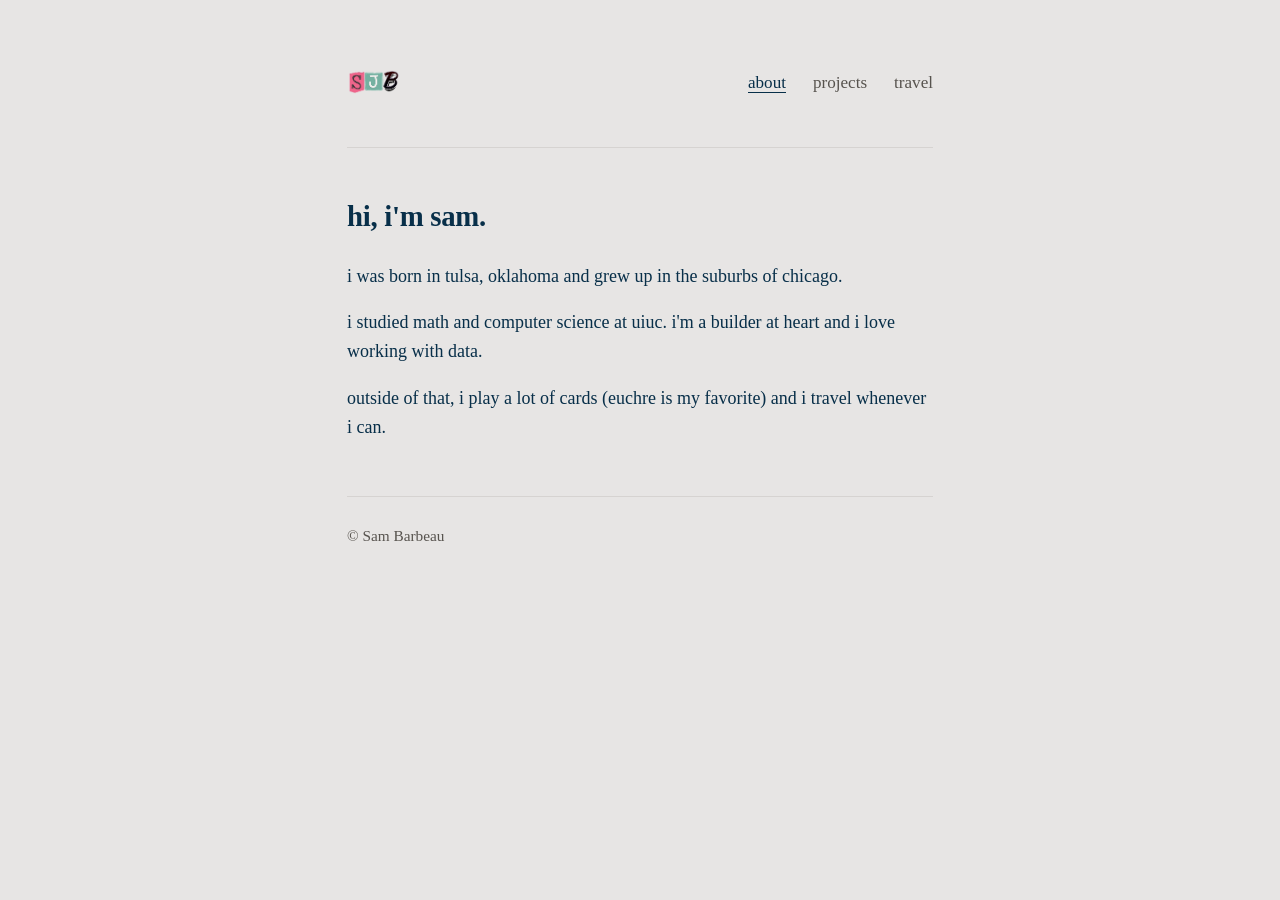
==== index.html @ b22ff21c "tweak home page, add travel places, improve globe performance." ====
<!doctype html>
<html lang="en">
<head>
  <meta charset="utf-8" />
  <meta name="viewport" content="width=device-width, initial-scale=1" />
  <title>sam barbeau</title>
  <meta name="description" content="Sam Barbeau — builder, data nerd, traveler." />
  <link rel="icon" type="image/png" href="/img/page_logo.png" />
  <link rel="stylesheet" href="/styles.css" />
</head>
<body>
  <div class="wrap">
    <header class="site">
      <a href="/" class="brand">
        <img src="/img/page_logo.png" alt="" />
      </a>
      <nav class="site">
        <a href="/" class="active">about</a>
        <a href="/projects.html">projects</a>
        <a href="/travel.html">travel</a>
      </nav>
    </header>

    <main>
      <h1>hi, i'm sam.</h1>
      <p>i was born in tulsa, oklahoma and grew up in the suburbs of chicago.</p>
      <p>i studied math and computer science at uiuc. i'm a builder at heart and i love working with data.</p>
      <p>outside of that, i play a lot of cards (euchre is my favorite) and i travel whenever i can.</p>
    </main>

    <footer class="site">
      <span>&copy; Sam Barbeau</span>
    </footer>
  </div>
</body>
</html>
---- styles.css ----
:root {
  --bg: #e7e5e4;
  --ink: #082f49;
  --accent: #0369a1;
  --muted: #57534e;
  --line: #d6d3d1;
}

* { box-sizing: border-box; }

html, body {
  margin: 0;
  padding: 0;
  background: var(--bg);
  color: var(--ink);
  font-family: ui-serif, Georgia, "Times New Roman", serif;
  font-size: 18px;
  line-height: 1.6;
}

a {
  color: var(--accent);
  text-decoration: none;
  border-bottom: 1px solid transparent;
  transition: border-color 120ms ease;
}
a:hover { border-bottom-color: var(--accent); }

.wrap {
  max-width: 640px;
  margin: 0 auto;
  padding: 3rem 1.5rem 4rem;
}

header.site {
  display: flex;
  align-items: center;
  justify-content: space-between;
  padding-bottom: 2rem;
  border-bottom: 1px solid var(--line);
  margin-bottom: 2.5rem;
}

.brand {
  display: flex;
  align-items: center;
  gap: 0.6rem;
  font-weight: 600;
  letter-spacing: 0.02em;
  color: var(--ink);
}
.brand img { height: 56px; width: 56px; }
.brand:hover { border-bottom-color: transparent; }

nav.site a {
  margin-left: 1.25rem;
  font-size: 0.95rem;
  color: var(--muted);
}
nav.site a:hover,
nav.site a.active {
  color: var(--ink);
  border-bottom-color: var(--ink);
}

h1 {
  font-size: 1.6rem;
  font-weight: 600;
  margin: 0 0 1.25rem;
  letter-spacing: -0.01em;
}

p { margin: 0 0 1rem; }

ul.projects {
  list-style: none;
  padding: 0;
  margin: 1rem 0 0;
}
ul.projects li {
  padding: 0.85rem 0;
  border-bottom: 1px solid var(--line);
  display: flex;
  justify-content: space-between;
  align-items: baseline;
  gap: 1rem;
}
ul.projects li:last-child { border-bottom: none; }
ul.projects .name { font-weight: 500; }
ul.projects .desc { color: var(--muted); font-size: 0.9rem; flex: 1; text-align: right; }

footer.site {
  margin-top: 3rem;
  padding-top: 1.5rem;
  border-top: 1px solid var(--line);
  font-size: 0.85rem;
  color: var(--muted);
  display: flex;
  align-items: center;
  gap: 0.6rem;
}
footer.site img { height: 18px; width: 18px; opacity: 0.7; }

/* Travel page */
.wrap.travel {
  max-width: 900px;
}
#globe {
  width: 100%;
  height: 560px;
  margin: 1rem 0 1.5rem;
  border: 1px solid var(--line);
  border-radius: 4px;
  background: var(--bg);
  cursor: grab;
}
#globe:active { cursor: grabbing; }

.locations {
  list-style: none;
  padding: 0;
  margin: 0;
  display: grid;
  grid-template-columns: repeat(auto-fill, minmax(180px, 1fr));
  gap: 0.5rem 1.25rem;
}
.locations li {
  font-size: 0.95rem;
  color: var(--muted);
  cursor: pointer;
  padding: 0.25rem 0;
  border-bottom: 1px dashed transparent;
  transition: color 120ms ease, border-color 120ms ease;
}
.locations li:hover,
.locations li.active {
  color: var(--ink);
  border-bottom-color: var(--ink);
}
.locations .country {
  font-size: 0.8rem;
  color: var(--muted);
  margin-left: 0.4rem;
}

@media (max-width: 540px) {
  header.site { flex-direction: column; gap: 1rem; align-items: flex-start; }
  nav.site a { margin-left: 0; margin-right: 1rem; }
  #globe { height: 380px; }
}
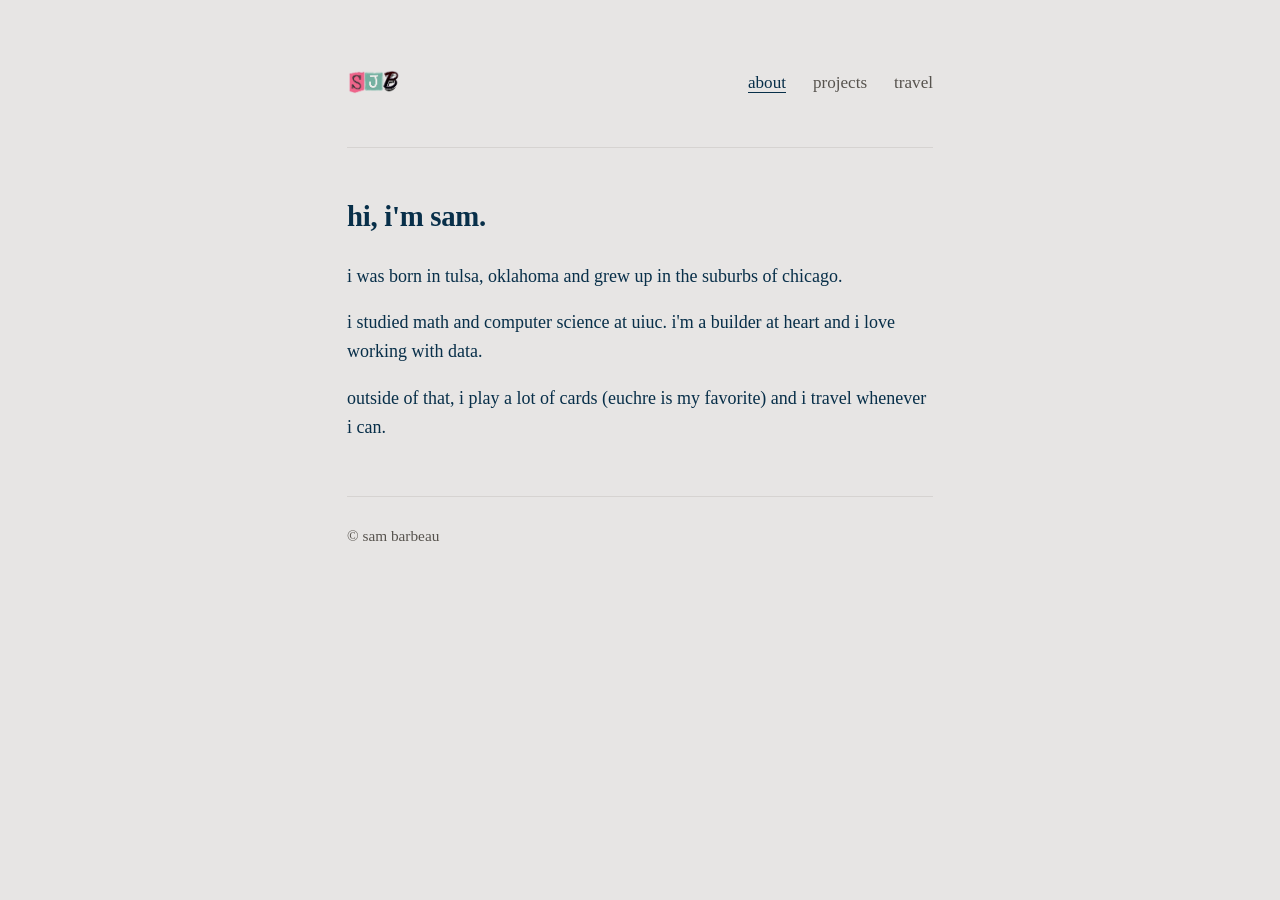
==== commit c924c871: "Add path proxies; list constants and color game projects" ====
--- a/index.html
+++ b/index.html
@@ -29,7 +29,7 @@
     </main>
 
     <footer class="site">
-      <span>&copy; Sam Barbeau</span>
+      <span>&copy; sam barbeau</span>
     </footer>
   </div>
 </body>
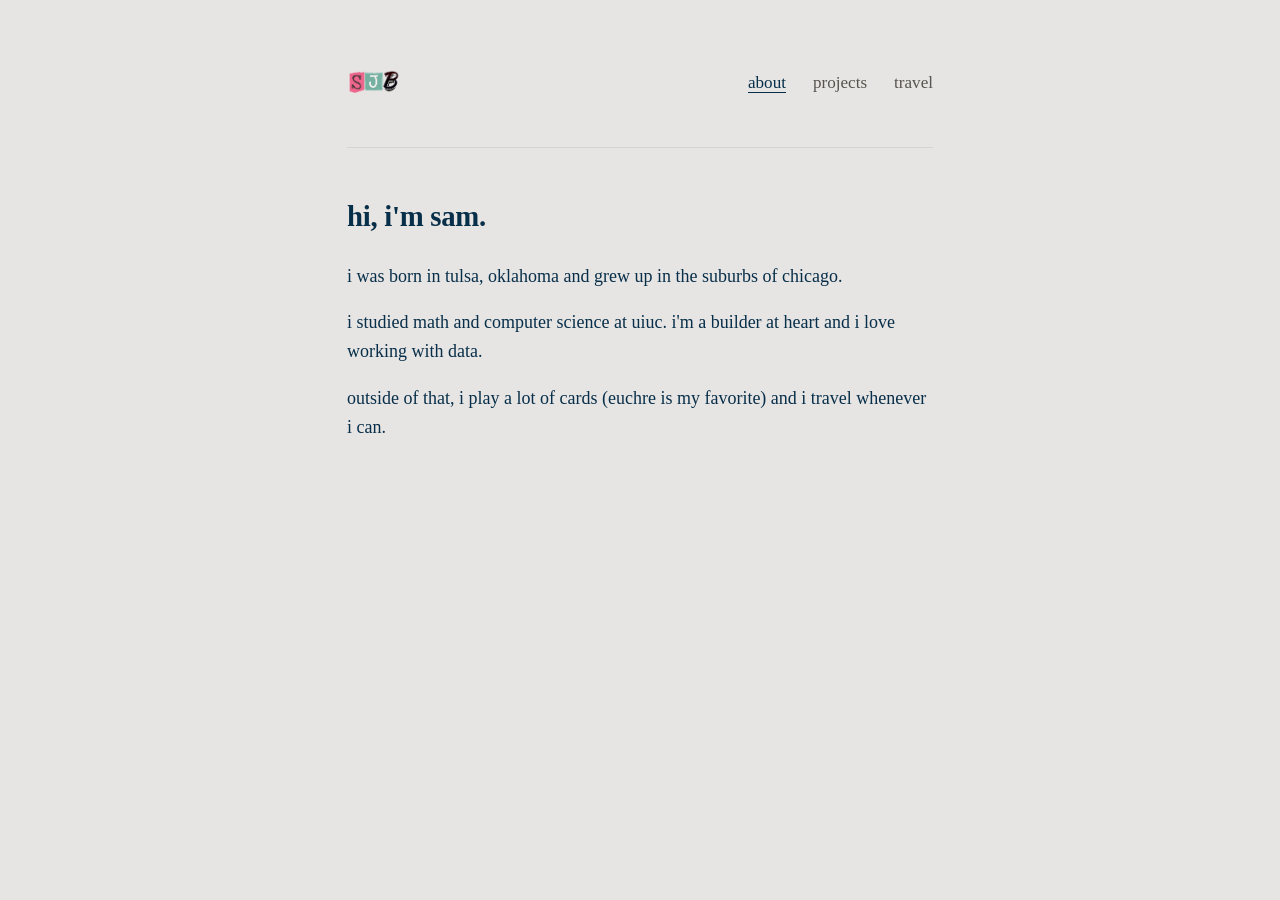
==== commit 0e67f235: "Remove copyright from footer; fix QR mobile preview" ====
--- a/index.html
+++ b/index.html
@@ -3,7 +3,9 @@
 <head>
   <meta charset="utf-8" />
   <meta name="viewport" content="width=device-width, initial-scale=1" />
-  <title>sam barbeau</title>
+  <link rel="icon" type="image/png" sizes="32x32" href="img/favicon-32.png" />
+  <link rel="apple-touch-icon" sizes="180x180" href="img/apple-touch-icon.png" />
+  <title>Sam Barbeau</title>
   <meta name="description" content="Sam Barbeau — builder, data nerd, traveler." />
   <link rel="icon" type="image/png" href="/img/page_logo.png" />
   <link rel="stylesheet" href="/styles.css" />
@@ -28,9 +30,6 @@
       <p>outside of that, i play a lot of cards (euchre is my favorite) and i travel whenever i can.</p>
     </main>
 
-    <footer class="site">
-      <span>&copy; sam barbeau</span>
-    </footer>
   </div>
 </body>
 </html>
--- a/styles.css
+++ b/styles.css
@@ -89,17 +89,6 @@
 ul.projects .name { font-weight: 500; }
 ul.projects .desc { color: var(--muted); font-size: 0.9rem; flex: 1; text-align: right; }
 
-footer.site {
-  margin-top: 3rem;
-  padding-top: 1.5rem;
-  border-top: 1px solid var(--line);
-  font-size: 0.85rem;
-  color: var(--muted);
-  display: flex;
-  align-items: center;
-  gap: 0.6rem;
-}
-footer.site img { height: 18px; width: 18px; opacity: 0.7; }
 
 /* Travel page */
 .wrap.travel {
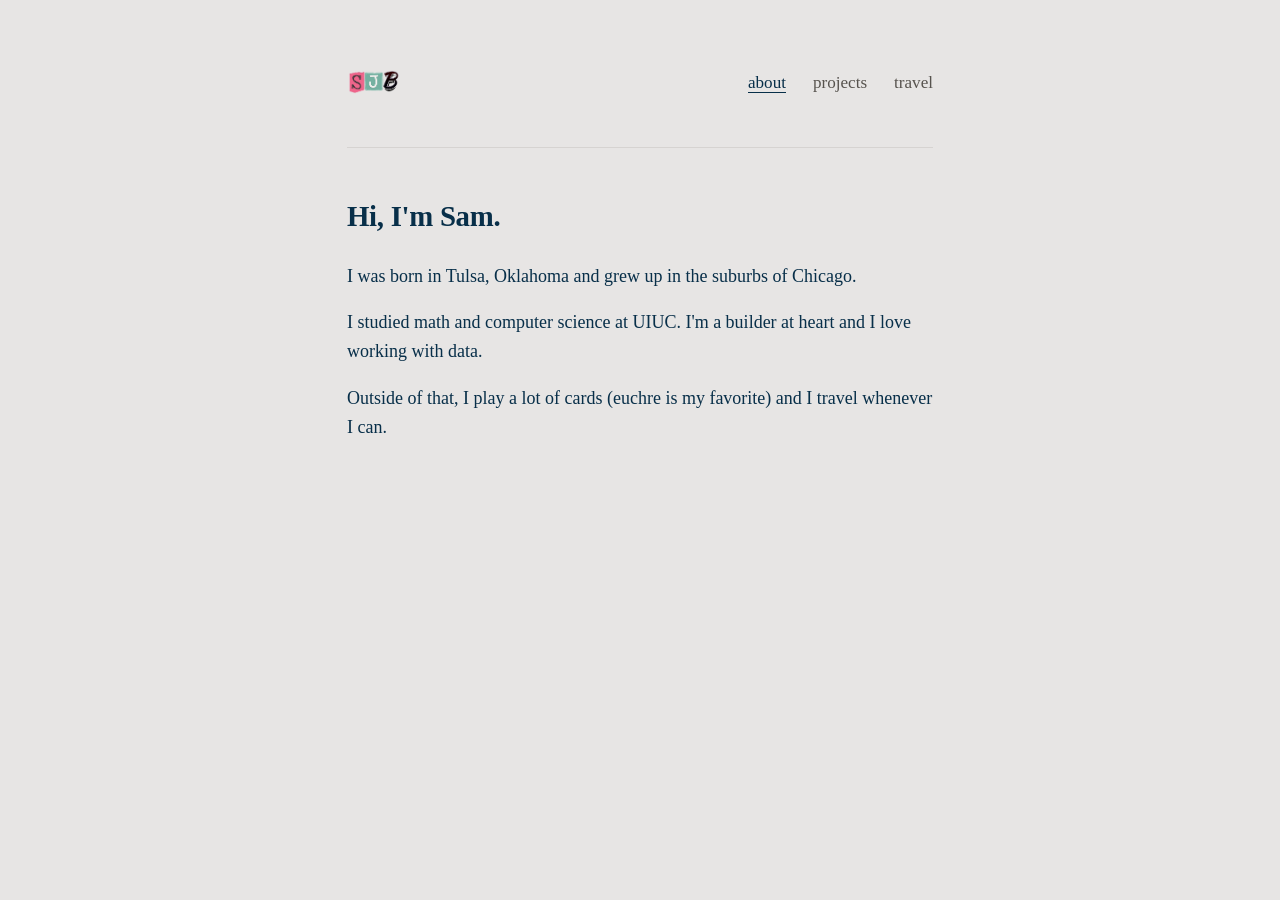
==== commit 4d7f3684: "Simplify project pages and add Japan travel stops" ====
--- a/index.html
+++ b/index.html
@@ -6,7 +6,7 @@
   <link rel="icon" type="image/png" sizes="32x32" href="img/favicon-32.png" />
   <link rel="apple-touch-icon" sizes="180x180" href="img/apple-touch-icon.png" />
   <title>Sam Barbeau</title>
-  <meta name="description" content="Sam Barbeau — builder, data nerd, traveler." />
+  <meta name="description" content="Sam Barbeau — builder, tinkerer, traveler." />
   <link rel="icon" type="image/png" href="/img/page_logo.png" />
   <link rel="stylesheet" href="/styles.css" />
 </head>
@@ -24,10 +24,10 @@
     </header>
 
     <main>
-      <h1>hi, i'm sam.</h1>
-      <p>i was born in tulsa, oklahoma and grew up in the suburbs of chicago.</p>
-      <p>i studied math and computer science at uiuc. i'm a builder at heart and i love working with data.</p>
-      <p>outside of that, i play a lot of cards (euchre is my favorite) and i travel whenever i can.</p>
+      <h1>Hi, I'm Sam.</h1>
+      <p>I was born in Tulsa, Oklahoma and grew up in the suburbs of Chicago.</p>
+      <p>I studied math and computer science at UIUC. I'm a builder at heart and I love working with data.</p>
+      <p>Outside of that, I play a lot of cards (euchre is my favorite) and I travel whenever I can.</p>
     </main>
 
   </div>
--- a/styles.css
+++ b/styles.css
@@ -137,3 +137,8 @@
   nav.site a { margin-left: 0; margin-right: 1rem; }
   #globe { height: 380px; }
 }
+
+@media (max-width: 540px) {
+  ul.projects li { flex-direction: column; gap: .15rem; }
+  ul.projects .desc { text-align: left; }
+}
